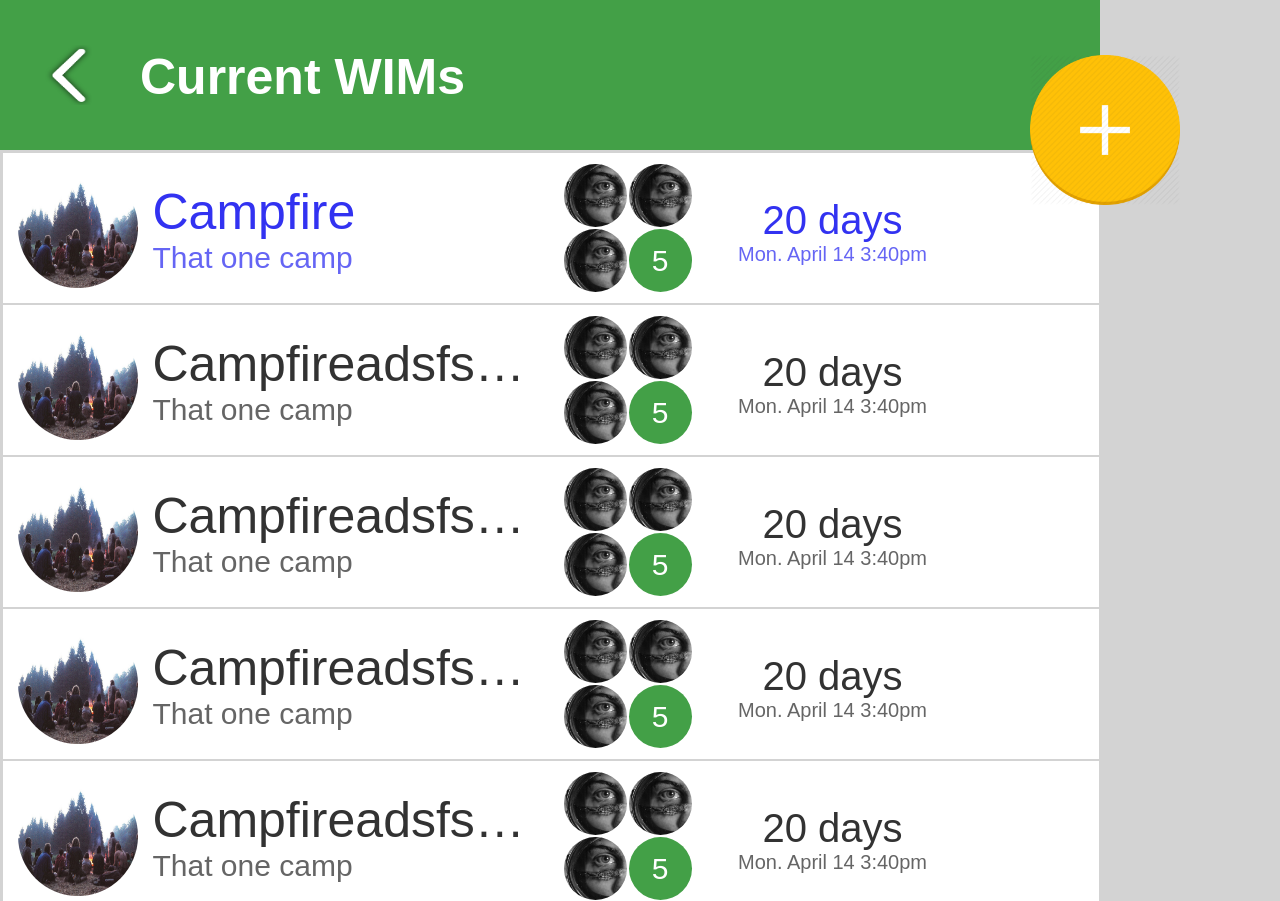
==== WIM(afy)/currentWIMs.html @ eca4eec7 "added files" ====
<html>
<head>
    <link rel="stylesheet" type="text/css" href="wimmain.css">
</head>
<body>
    <div class="headerdiv">
        <a href="homepage.html">
            <img class="headerbackarrow" src="web_images/left-arrow.png">
        </a>
        <h1 class="headerpagetitle">Current WIMs</h1>
        <img class="headerplusicon" src="web_images/add-512%20(1).png" value="new wim">
    </div>
    
    <div class="meatcontent">
        <a href="WIMinfo.html">
            <div class="currentwimsindividualdiv">
                <img class="currentwimswimtypeimg" src="web_images/camping.jpg">
                <div class="currentwimswimnameanddestinationholder">
                    <p class="currentwimswimname">Campfire</p>
                    <p class="currentwimswimdestination">That one camp</p>
                </div>
                <div class="currentwimparticipantsdiv">
                    <img class="currentwimparticipantsimg" src="user_profile_pics/74.jpg">
                    <img class="currentwimparticipantsimg" src="user_profile_pics/74.jpg">
                    <img class="currentwimparticipantsimg" src="user_profile_pics/74.jpg">
                    <div class="currentwimparticipantsimg">5</div>
                </div>
                <div class="currentwimswimtimesdiv">
                    <p class="currentwimscountdown">20 days</p>
                    <p class="currentwimsactualtime">Mon. April 14 3:40pm</p>
                </div>


            </div>
        </a>
        <div class="currentwimsindividualdiv">
            <img class="currentwimswimtypeimg" src="web_images/camping.jpg">
            <div class="currentwimswimnameanddestinationholder">
                <p class="currentwimswimname">Campfireadsfsdafsdaf</p>
                <p class="currentwimswimdestination">That one camp</p>
            </div>
            <div class="currentwimparticipantsdiv">
                <img class="currentwimparticipantsimg" src="user_profile_pics/74.jpg">
                <img class="currentwimparticipantsimg" src="user_profile_pics/74.jpg">
                <img class="currentwimparticipantsimg" src="user_profile_pics/74.jpg">
                <div class="currentwimparticipantsimg">5</div>
            </div>
            <div class="currentwimswimtimesdiv">
                <p class="currentwimscountdown">20 days</p>
                <p class="currentwimsactualtime">Mon. April 14 3:40pm</p>
            </div>
            
        
        </div>
        <div class="currentwimsindividualdiv">
            <img class="currentwimswimtypeimg" src="web_images/camping.jpg">
            <div class="currentwimswimnameanddestinationholder">
                <p class="currentwimswimname">Campfireadsfsdafsdaf</p>
                <p class="currentwimswimdestination">That one camp</p>
            </div>
            <div class="currentwimparticipantsdiv">
                <img class="currentwimparticipantsimg" src="user_profile_pics/74.jpg">
                <img class="currentwimparticipantsimg" src="user_profile_pics/74.jpg">
                <img class="currentwimparticipantsimg" src="user_profile_pics/74.jpg">
                <div class="currentwimparticipantsimg">5</div>
            </div>
            <div class="currentwimswimtimesdiv">
                <p class="currentwimscountdown">20 days</p>
                <p class="currentwimsactualtime">Mon. April 14 3:40pm</p>
            </div>
            
        
        </div>
        <div class="currentwimsindividualdiv">
            <img class="currentwimswimtypeimg" src="web_images/camping.jpg">
            <div class="currentwimswimnameanddestinationholder">
                <p class="currentwimswimname">Campfireadsfsdafsdaf</p>
                <p class="currentwimswimdestination">That one camp</p>
            </div>
            <div class="currentwimparticipantsdiv">
                <img class="currentwimparticipantsimg" src="user_profile_pics/74.jpg">
                <img class="currentwimparticipantsimg" src="user_profile_pics/74.jpg">
                <img class="currentwimparticipantsimg" src="user_profile_pics/74.jpg">
                <div class="currentwimparticipantsimg">5</div>
            </div>
            <div class="currentwimswimtimesdiv">
                <p class="currentwimscountdown">20 days</p>
                <p class="currentwimsactualtime">Mon. April 14 3:40pm</p>
            </div>
            
        
        </div>
        <div class="currentwimsindividualdiv">
            <img class="currentwimswimtypeimg" src="web_images/camping.jpg">
            <div class="currentwimswimnameanddestinationholder">
                <p class="currentwimswimname">Campfireadsfsdafsdaf</p>
                <p class="currentwimswimdestination">That one camp</p>
            </div>
            <div class="currentwimparticipantsdiv">
                <img class="currentwimparticipantsimg" src="user_profile_pics/74.jpg">
                <img class="currentwimparticipantsimg" src="user_profile_pics/74.jpg">
                <img class="currentwimparticipantsimg" src="user_profile_pics/74.jpg">
                <div class="currentwimparticipantsimg">5</div>
            </div>
            <div class="currentwimswimtimesdiv">
                <p class="currentwimscountdown">20 days</p>
                <p class="currentwimsactualtime">Mon. April 14 3:40pm</p>
            </div>
            
        
        </div>
        <div class="currentwimsindividualdiv">
            <img class="currentwimswimtypeimg" src="web_images/camping.jpg">
            <div class="currentwimswimnameanddestinationholder">
                <p class="currentwimswimname">Campfireadsfsdafsdaf</p>
                <p class="currentwimswimdestination">That one camp</p>
            </div>
            <div class="currentwimparticipantsdiv">
                <img class="currentwimparticipantsimg" src="user_profile_pics/74.jpg">
                <img class="currentwimparticipantsimg" src="user_profile_pics/74.jpg">
                <img class="currentwimparticipantsimg" src="user_profile_pics/74.jpg">
                <div class="currentwimparticipantsimg">5</div>
            </div>
            <div class="currentwimswimtimesdiv">
                <p class="currentwimscountdown">20 days</p>
                <p class="currentwimsactualtime">Mon. April 14 3:40pm</p>
            </div>
            
        
        </div>
        <div class="currentwimsindividualdiv">
            <img class="currentwimswimtypeimg" src="web_images/camping.jpg">
            <div class="currentwimswimnameanddestinationholder">
                <p class="currentwimswimname">Campfireadsfsdafsdaf</p>
                <p class="currentwimswimdestination">That one camp</p>
            </div>
            <div class="currentwimparticipantsdiv">
                <img class="currentwimparticipantsimg" src="user_profile_pics/74.jpg">
                <img class="currentwimparticipantsimg" src="user_profile_pics/74.jpg">
                <img class="currentwimparticipantsimg" src="user_profile_pics/74.jpg">
                <div class="currentwimparticipantsimg">5</div>
            </div>
            <div class="currentwimswimtimesdiv">
                <p class="currentwimscountdown">20 days</p>
                <p class="currentwimsactualtime">Mon. April 14 3:40pm</p>
            </div>
            
        
        </div>
        <div class="currentwimsindividualdiv">
            <img class="currentwimswimtypeimg" src="web_images/camping.jpg">
            <div class="currentwimswimnameanddestinationholder">
                <p class="currentwimswimname">Campfireadsfsdafsdaf</p>
                <p class="currentwimswimdestination">That one camp</p>
            </div>
            <div class="currentwimparticipantsdiv">
                <img class="currentwimparticipantsimg" src="user_profile_pics/74.jpg">
                <img class="currentwimparticipantsimg" src="user_profile_pics/74.jpg">
                <img class="currentwimparticipantsimg" src="user_profile_pics/74.jpg">
                <div class="currentwimparticipantsimg">5</div>
            </div>
            <div class="currentwimswimtimesdiv">
                <p class="currentwimscountdown">20 days</p>
                <p class="currentwimsactualtime">Mon. April 14 3:40pm</p>
            </div>
            
        
        </div>
        <div class="currentwimsindividualdiv">
            <img class="currentwimswimtypeimg" src="web_images/camping.jpg">
            <div class="currentwimswimnameanddestinationholder">
                <p class="currentwimswimname">Campfireadsfsdafsdaf</p>
                <p class="currentwimswimdestination">That one camp</p>
            </div>
            <div class="currentwimparticipantsdiv">
                <img class="currentwimparticipantsimg" src="user_profile_pics/74.jpg">
                <img class="currentwimparticipantsimg" src="user_profile_pics/74.jpg">
                <img class="currentwimparticipantsimg" src="user_profile_pics/74.jpg">
                <div class="currentwimparticipantsimg">5</div>
            </div>
            <div class="currentwimswimtimesdiv">
                <p class="currentwimscountdown">20 days</p>
                <p class="currentwimsactualtime">Mon. April 14 3:40pm</p>
            </div>
            
        
        </div>
        <div class="currentwimsindividualdiv">
            <img class="currentwimswimtypeimg" src="web_images/camping.jpg">
            <div class="currentwimswimnameanddestinationholder">
                <p class="currentwimswimname">Campfireadsfsdafsdaf</p>
                <p class="currentwimswimdestination">That one camp</p>
            </div>
            <div class="currentwimparticipantsdiv">
                <img class="currentwimparticipantsimg" src="user_profile_pics/74.jpg">
                <img class="currentwimparticipantsimg" src="user_profile_pics/74.jpg">
                <img class="currentwimparticipantsimg" src="user_profile_pics/74.jpg">
                <div class="currentwimparticipantsimg">5</div>
            </div>
            <div class="currentwimswimtimesdiv">
                <p class="currentwimscountdown">20 days</p>
                <p class="currentwimsactualtime">Mon. April 14 3:40pm</p>
            </div>
            
        
        </div>
        <div class="currentwimsindividualdiv">
            <img class="currentwimswimtypeimg" src="web_images/camping.jpg">
            <div class="currentwimswimnameanddestinationholder">
                <p class="currentwimswimname">Campfireadsfsdafsdaf</p>
                <p class="currentwimswimdestination">That one camp</p>
            </div>
            <div class="currentwimparticipantsdiv">
                <img class="currentwimparticipantsimg" src="user_profile_pics/74.jpg">
                <img class="currentwimparticipantsimg" src="user_profile_pics/74.jpg">
                <img class="currentwimparticipantsimg" src="user_profile_pics/74.jpg">
                <div class="currentwimparticipantsimg">5</div>
            </div>
            <div class="currentwimswimtimesdiv">
                <p class="currentwimscountdown">20 days</p>
                <p class="currentwimsactualtime">Mon. April 14 3:40pm</p>
            </div>
            
        
        </div>
        <div class="currentwimsindividualdiv">
            <img class="currentwimswimtypeimg" src="web_images/camping.jpg">
            <div class="currentwimswimnameanddestinationholder">
                <p class="currentwimswimname">Campfireadsfsdafsdaf</p>
                <p class="currentwimswimdestination">That one camp</p>
            </div>
            <div class="currentwimparticipantsdiv">
                <img class="currentwimparticipantsimg" src="user_profile_pics/74.jpg">
                <img class="currentwimparticipantsimg" src="user_profile_pics/74.jpg">
                <img class="currentwimparticipantsimg" src="user_profile_pics/74.jpg">
                <div class="currentwimparticipantsimg">5</div>
            </div>
            <div class="currentwimswimtimesdiv">
                <p class="currentwimscountdown">20 days</p>
                <p class="currentwimsactualtime">Mon. April 14 3:40pm</p>
            </div>
            
        
        </div>
        <div class="currentwimsindividualdiv">
            <img class="currentwimswimtypeimg" src="web_images/camping.jpg">
            <div class="currentwimswimnameanddestinationholder">
                <p class="currentwimswimname">Campfireadsfsdafsdaf</p>
                <p class="currentwimswimdestination">That one camp</p>
            </div>
            <div class="currentwimparticipantsdiv">
                <img class="currentwimparticipantsimg" src="user_profile_pics/74.jpg">
                <img class="currentwimparticipantsimg" src="user_profile_pics/74.jpg">
                <img class="currentwimparticipantsimg" src="user_profile_pics/74.jpg">
                <div class="currentwimparticipantsimg">5</div>
            </div>
            <div class="currentwimswimtimesdiv">
                <p class="currentwimscountdown">20 days</p>
                <p class="currentwimsactualtime">Mon. April 14 3:40pm</p>
            </div>
            
        
        </div>
    
    
    </div>
   
    

   
</body>

</html>
---- WIM(afy)/wimmain.css ----
body {
    margin: 0;
    width: 100%;
    max-width: 1100px;
    background-color: lightgray;
}

a {
    text-decoration: none;
}

/*standard page code */

.headerdiv {
    width: 100%;
    height: 150px;
    background-color: #43A047;
}

.headerbackarrow {
    height: 60px;
    width: 50;
    margin: 45px;
    float: left;
}

.headerpagetitle {
    float: left;
    line-height: 155px;
    max-width: 500px;
    margin-top: 0px;
    color: white;
    font-family: Arial;
    font-size: 50px;
    margin-bottom: -25px;
}

.headerplusicon {
    float: right;
    width: 150px;
    margin: 100px;
    margin-top: 55px;
    position: absolute;
    right: 0px;
    z-index: 1;
}


/*sign in page*/
.signinlogo {
    margin: auto;
    display: block;
    margin-top: 40%;
    height: 12%;
}

.signininputs {
    font-size: 53px;
    width: 80%;
    margin: auto;
    display: block;
    background-color: transparent;
    border: none;
    color: white;
    margin-bottom: 21px;
}

.signininputsbottomline {
    width: 80%;
    margin: auto;
    display: block;
    height: 2px;
    background-color: #3f3f3f;
    margin-bottom: 55px;
    border-radius: 5px;
    opacity: .5;
}

.loginbutton {
   width: 80%;
    margin: auto;
    display: block;
    height: 100px;
    background-color: #3f3f3f;
    margin-bottom: 35px;
    border-radius: 5px;
    opacity: 1;
    color: white;
    font-size: 60;
    font-family: Arial;
    margin-top: 80px;
    border-color: white;
    
}




.linktoanewaccount {
    text-align: center;
    bottom: 70px;
    width: 100%;
    font-size: 40px;
    font-family: Arial;
    color: white;
    line-height: 150px;
    margin: auto;
    text-decoration: none;
}



/*friends page*/
.backarrow {
    position: absolute;
    margin: 20px 10px;
    z-index: 2;
}

.pagelable {
    position: absolute;
    width: 100%;
    text-align: center;
    font-size: 100px;
    margin-top: 38px;
    font-family: Arial;
    line-height: 1; 
    color: #3f3f3f;
    z-index: 1;
}

.pageheaderbar {
    height: 170px;
    background-color: #00C7E2;
    opacity: .5;
    top: 0px;
}

.meatcontent {
    width: 100%;
    height: calc(100vh - 150px);
    overflow-y: auto;
    margin: .5px;
}

.eachfriend {
    width: calc(25% - 4px);
    height: 220px;
    float: left;
    border-style: solid;
    border-width: 2px;
    border-color: white;
    background-color: white;
}

.myfriendspic {
    width: 100px;
    height: 100px;
    border-radius: 75px;
    margin: auto;
    background-color: lightgray;
    display: block;
    margin-top: 50px;
    
}

.myfriendsname {
        text-align: center;
    font-family: Arial;
    margin-top: px;
    color: #3f3f3f;
    overflow: hidden;
    text-overflow: ellipsis;
    font-size: 25px;
    margin-top: 15px;
}

.myfriendscheckmark {
    position: absolute;
    height: 60px;
    margin-top: -115px;
    margin-left: 16%;
}

/* friends drop down menu */

.dropbtn {
    background-color: #4CAF50;
    color: white;
    padding: 16px;
    font-size: 16px;
    border: none;
    cursor: pointer;
}

.dropbtn:hover, .dropbtn:focus {
    background-color: #3e8e41;
}

.dropdown {
    position: relative;
    display: inline-block;
}

.dropdown-content {
    display: none;
    position: absolute;
    background-color: #f9f9f9;
    min-width: 160px;
    overflow: auto;
    box-shadow: 0px 8px 16px 0px rgba(0,0,0,0.2);
}

.dropdown-content a {
    color: black;
    padding: 12px 16px;
    text-decoration: none;
    display: block;
}

.dropdown a:hover {background-color: #f1f1f1}

.show {display:block;}


/*hompage */

.homepagelink {
    height: 400px;
    width: 80%;
    border-radius: 10px;
    background-color: gray;
    margin: auto;
    margin-top: calc((100vh - 1200px)/ 4);
    text-align: center;
    line-height: 400px;
    font-size: 100px;
    font-family: Arial Black;
    color: white;
    
    
    
}

#tophomepageline {
    width: 100%;
}


.circle-container {
    position: relative;
    width: 24em;
    height: 24em;
    padding: 2.8em;
    /*2.8em = 2em*1.4 (2em = half the width of a link with img, 1.4 = sqrt(2))*/
    /*border: dashed 1px;*/
    border-radius: 50%;
    margin: 1.75em auto 0;
    margin-top: 50%;
}
.circle-container a {
    display: block;
    position: absolute;
    top: 50%; left: 50%;
    width: 4em; height: 4em;
    margin: -2em;
    text-decoration: none;
}
.circle-container  { display: block; width: 50%; }
.deg0 { transform: rotate(-90deg) translate(12em) rotate(-90deg); } /* 12em = half the width of the wrapper */
.deg45 { transform: rotate(-210deg) translate(12em) rotate(210deg); }
.deg135 { transform: rotate(-330deg) translate(12em) rotate(330deg); }

.homepagebuttondiv {
    width: 150px;
    height: 150px;
    background-color: none;
    border-radius: 50%;

}

#homepagetopbutton {
    -ms-transform: rotate(180deg); /* IE 9 */
    -webkit-transform: rotate(180deg); /* Chrome, Safari, Opera */
    transform: rotate(180deg);
}


#homepagetopbuttonlable {
    margin: -110px -75px;
    -ms-transform: rotate(180deg); /* IE 9 */
    -webkit-transform: rotate(180deg); /* Chrome, Safari, Opera */
    transform: rotate(180deg);
}

.homepagebuttonlable {
    margin: 5px -55px;
    width: 200px;
    font-family: Arial;
    color: white;
    text-align: center;
    font-size: 30px
}



/*Current WIMS*/

.currentwimsindividualdiv {
    width: calc(100% - 4px);
    height: 150px;
    background-color: white;
    margin: 2px;
    
}



.currentwimswimtypeimg {
    width: 120px;
    height: 120px;
    margin: 15px;
    border-radius: 50%;
    float: left;   
}

.currentwimswimnameanddestinationholder {
    width: 400px;
    height: 150px;

    float: left;
    
    
}

.currentwimswimname {
    width: inherit;
    overflow: hidden;
    font-size: 50px;
    float: left;
    text-overflow: ellipsis;
    margin-top: 30PX;
    font-family: Arial;
    opacity: .8
    
}

.currentwimswimdestination {
    width: inherit;
    font-size: 30px;
    float: left;
    overflow: hidden;
    text-overflow: ellipsis;
    margin-top: 30PX;
    font-family: Arial;
    display: block;
    margin-top: -50;
    opacity: .6
}

.currentwimparticipantsdiv {
    float: left;
    height: 130px;
    width: 130px;
    padding: 10px;
}


.currentwimparticipantsimg {
    float: left;
    width: 63px;
    height: 63px;
    margin: 1px;
    border-radius: 50%;
    background-color: #43A047;
    line-height: 63px;
    text-align: center;
    color: white;
    font-size: 30px;
    font-family: Arial;
    
}


.currentwimswimtimesdiv {
    width: 260px;
    height: 150px;
    float: left;
    
    
}

.currentwimscountdown {
    width: inherit;
    font-size: 40px;
    margin-top: 45PX;
    font-family: Arial;
    opacity: .8;
    text-align: center;
    
    
}

.currentwimsactualtime {
    width: inherit;
    font-size: 20px;
    margin-top: -40px;
    font-family: Arial;
    opacity: .6;
    text-align: center;
}

/*WIM info*/
.wiminfomeatcontent {
    width: 100%;
    height: calc(100vh - 150px);
    
    
}


.wiminfopicturediv {
    width: 100%;
    height: 500px;
    background-color: lightgray;
    overflow: hidden;
}

.wiminfopicture {
    margin: auto;
    width: 100%;
    height: 100%;
}

.wiminfowimicon {
    float: right;
    width: 200px;
    height: 200px;
    margin: -50px 75px;
    position: absolute;
    right: 0px;
    z-index: 1;
    background-color: lightgray;
    border-radius: 50%;
}

.wiminfowimiconpic {
    width: 200px;
    height: 200px;
    background-color: lightgray;
    margin: auto;
    display: block;
    margin-top: 0px;
    border-radius: 50%;
}

.wiminfodirections {
    width: 100%;
    height: 170px;

}

.wiminfodirectionsicon {
    float: left;
    height: 70px;
    width: 65px;
    margin: 50px;
    margin-right: 25px;
}

.wiminfodestination {
    float: left;
    width: calc(100% - 200px);
    height: 80px;
    margin-top: 40;
    margin-bottom: 0px;
    line-height: 80px;
    font-size: 80px;
    font-family: Arial;
    color: #3f3f3f;
    
    
}

.wiminfodestinationstreetname {
    float: left;
    width: calc(100% - 200px);
    height: 40px;
    margin-top: -10;
    line-height: 40px;
    font-size: 25px;
    font-family: Arial;
    color: #3f3f3f;
    opacity: .7;
}

.wiminfobottomline {
    width: 90%;
    height: 2px;
    margin: auto;
    background-color: #3f3f3f;
    opacity: .4;
    margin-bottom: -10px;
    margin-top: 0px
}



.wiminfoattendees {
    width: 100%;
    height: 100px;
    

}

.wiminfoattendeesicon {
    float: left;
    height: 70px;
    width: 65px;
    margin: 20px 25px 50px 50px;
}

.wiminfoattendeeslable {
    float: left;
    width: calc(100% - 200px);
    height: 50px;
    margin-top: 30;
    margin-bottom: -10px;
    line-height: 50px;
    font-size: 50px;
    font-family: Arial;
    color: #3f3f3f;    
}

.wiminfoattendeesholderdiv {
    height: 268px;
    width: 100%;
    margin: auto;
    margin-top: -60px;
    margin-bottom: -60px;
}

.wiminfoattendeessideline {
    width: 2px;
    height: 150px;
    background-color: #3f3f3f;
    margin-left: 5%;
    float: left;
    opacity: .4;
    margin-bottom: -80px;
}

.wiminfoattendeessliderdiv {
    width: 90%;
    height: 150px;
    margin-left: 5%;
    overflow-x: hidden;
    overflow-x: auto;
    float: left;
    margin-top: -63px;
    margin-bottom: 
}

.wiminfoindividualattendee {
    width: 150px;
    height: 120px;
    margin-top: 15px;
    float: left;
}

.wiminfoindividualattendeepic {
    width: 80px;
    height: 80px;
    border-radius: 50%;
    margin: auto;
    display: block;
    background-color: #43A047;
    
}

.wiminfoindividualattendeename {
    width: 100%;
    text-align: center;
    font-family: Arial;
    margin-top: 5px;
    
}

.wiminfoindividualattendeestatus {
    width: 30px;
    height: 30px;
    border-radius: 50%;
    margin: -65px 90px;
    background-color: #43A047;
    position: relative;
    line-height: 30px;
    text-align: center;
    color: white;
    font-family: Arial;
    font-size: 20px;
}

.wiminfodetails {
    float: left;
    height: 50px;
    width: 50px;
    margin: 34px 25px 50px 65px;
}

.wiminfodetailsactualtextdiv {
    width: 80%;
    float: left;
    height: 400px;
    overflow-y: auto;
    margin-top: -20px;
}

.wiminfodetailsactualtext {
    width: 100%;
    float: left;
    overflow-y: visible;
    font-family: Arial;
    font-size: 12px;
}

/*profile page */

.profiletopdiv {
    width: 100%;
    height: 575px;
    background-color: white;
}

.profiletopleftactioncircle {
    width: 100px;
    height: 100px;
    border-radius: 50%;
    
    float: left;
    margin-left: calc((100% - 500px)/3);
    margin-right: calc((100% - 500px)/6);
    margin-top: 250px;
}

.profiletoprightactioncircle {
    width: 100px;
    height: 100px;
    border-radius: 50%;
    float: left;
    margin-left: calc((100% - 500px)/6);
    margin-top: 250px;
}

.profiletopprofilepiccircle {
    width: 300px;
    height: 300px;
    border-radius: 50%;
    background-color: yellow;
    float: left;
    margin-top: 150px;
}

.profiletopname {
    float: left;
    width: 100%;
    text-align: center;
    font-family: Arial;
    margin-top: 5px;
    color: #3f3f3f;
}

.profileoptionchooser {
    width: 100%;
    height: 100px;
    background-color: white;
    margin-top: -3px;
}

.profileoptiondiv {
    height: 100px;
    width: calc(33.33% - 4px);
    background-color: white;
    float: left;
}

.profileoptionpic {
    width: 60px;
    height: 60px;
    margin: auto;
    margin-top: 20px;
    display: block;
 
}

.profileoptiondividerline {
    height: 80px;
    width: 2px;
    float: left;
    background-color: lightgray;
    margin-top: 10px;
}

.profilebottomdiv {
    width: 100%;
    height: calc(100% - 823px);
    background-color: white;
    position: absolute;
    
}

.profilebottomdiv2 {
    width: 100%;
    height: calc(100% - 823px);
    background-color: lightgray;
    position: absolute;
    
}

.profilebottompastwimsdiv {
    width: 100%;
    height: 100%;
    background-color: lightgray;
    overflow-y: auto;
    position: absolute;
    bottom: 0px;
}

.profilebottomfriendsdiv {
    width: calc(100% - 4px);
    height: calc(100% - 4px);
    background-color: lightgray;
    overflow-y: auto;
    position: absolute;
    bottom: 0px;
    margin: 2px;
}

.profilebottominfodiv {
    width: 100%;
    height: 100%;
    background-color: lightgray;
    overflow-y: auto;
    position: absolute;
    bottom: 0px;
}

.profileinfoleftdiv {
    background-color: white;
    float: left;
    width: calc(50% - 4px);
    margin: 3px 2px;
    border-radius: 2px;

}

.profileinfoindividualdiv {
    height: 100px;
    width: 100%;
    margin-top: 50px;
}

.profileinfoleftinfoimage {
    width: 60px;
    height: 60px;
    margin: 0px 50px;
    float: left;
}

.profileinfoleftinfotitle {
    float: left;
    width: calc(100% - 160px);
    font-size: 35px;
    margin-top: 0px;
    margin-bottom: 0px;
    font-family: Arial;
}

.profileinfoleftinfoinformation {
    float: left;
    font-size: 25px;
    margin-top: 0px;
    width: calc(100% - 180px);
    overflow-y: auto;
    
    font-family: Arial;
}



.profileinforightdiv {
    float: left;
    width: 50%;
    background-color: lightgray;
    overflow-y: auto;
}

.profileinterestsdiv {
    width: calc(100% - 4px);
    height: 100px;
    float: left;
    margin: 3px 2px;
    background-color: white;
    border-radius: 2px;
}

.profileinterestsimg {
    height: 60px;
    width: 60px;
    margin: 20px;
    background-color: #43A047;
    border-radius: 50%;
    float: left;
}

.profileintereststext {
    line-height: 100px;
    width: calc(100% - 120px);
    overflow: hidden;
    text-overflow: ellipsis;
    font-family: Arial;
    font-size: 30px;
    margin-top: 0px;
}

.homepagesettingsbutton {
    width: 60px;
    height: 60px;
    top: 0px;
    right: 0px;
    margin: 50px;
    position: absolute;
}
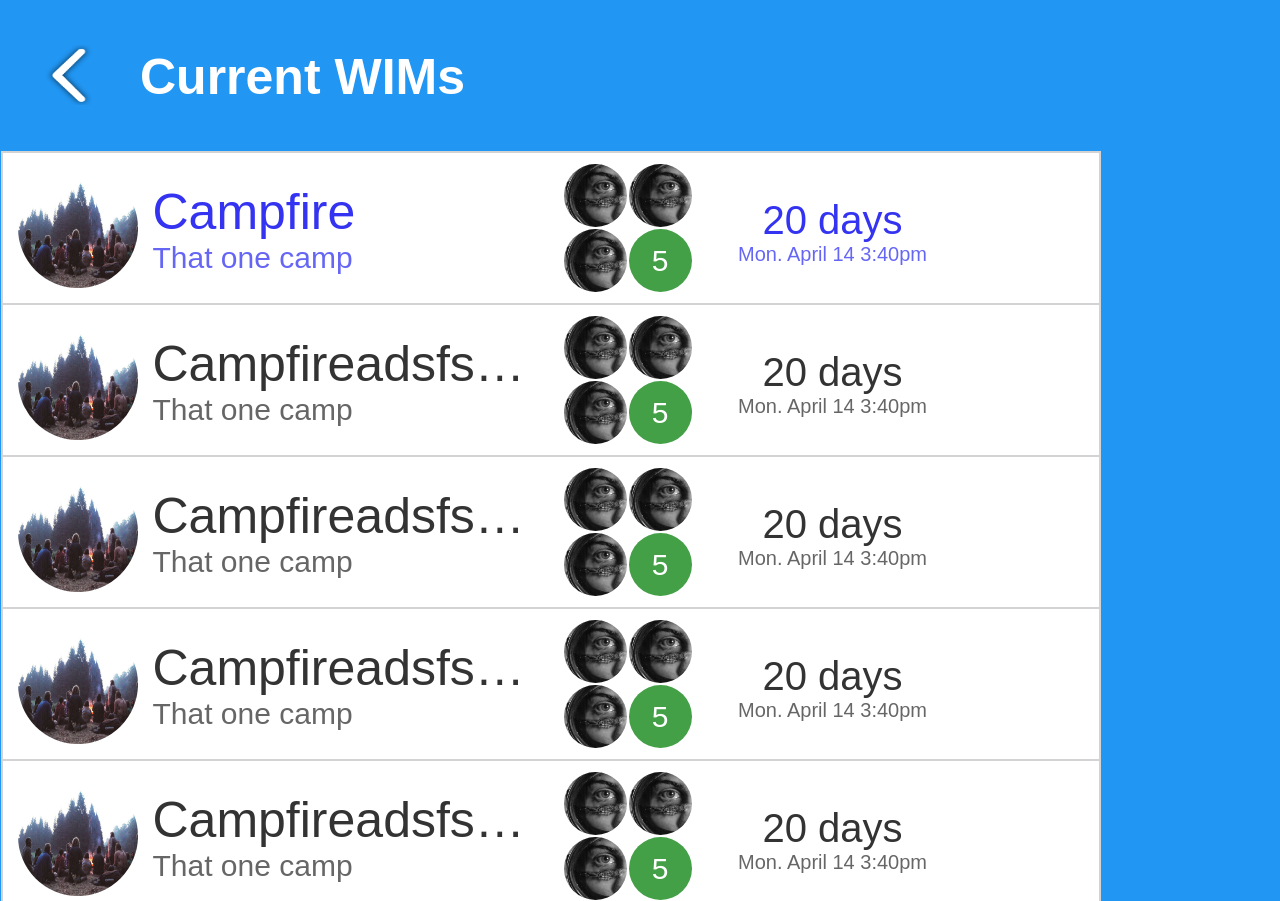
==== commit 72d77138: "style changes to color and removing plus on wim feed" ====
--- a/WIM(afy)/currentWIMs.html
+++ b/WIM(afy)/currentWIMs.html
@@ -8,7 +8,7 @@
             <img class="headerbackarrow" src="web_images/left-arrow.png">
         </a>
         <h1 class="headerpagetitle">Current WIMs</h1>
-        <img class="headerplusicon" src="web_images/add-512%20(1).png" value="new wim">
+        
     </div>
     
     <div class="meatcontent">
--- a/WIM(afy)/wimmain.css
+++ b/WIM(afy)/wimmain.css
@@ -2,7 +2,7 @@
     margin: 0;
     width: 100%;
     max-width: 1100px;
-    background-color: lightgray;
+    background-color: #2196F3;
 }
 
 a {
@@ -14,7 +14,7 @@
 .headerdiv {
     width: 100%;
     height: 150px;
-    background-color: #43A047;
+    background-color: #2196F3;
 }
 
 .headerbackarrow {
@@ -141,6 +141,7 @@
     height: calc(100vh - 150px);
     overflow-y: auto;
     margin: .5px;
+    background-color: lightgray;
 }
 
 .eachfriend {
